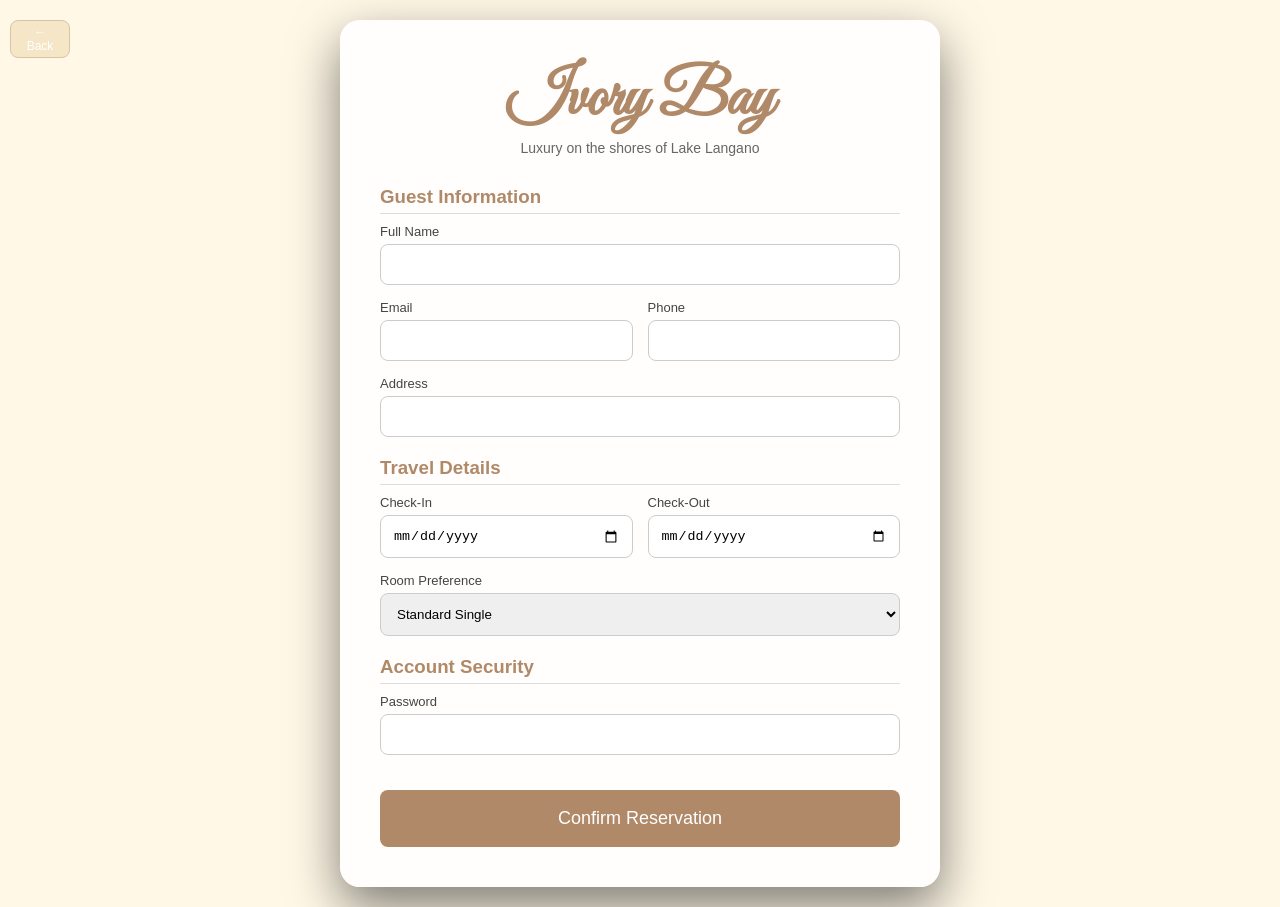
==== booking_page.html @ 1a052c82 "Add files via upload" ====
<!DOCTYPE html>
<html>
<head>
<title>Ivory Bay - Booking</title>

<link href="https://fonts.googleapis.com/css2?family=Great+Vibes&family=Poppins&display=swap" rel="stylesheet">

<style>

*{
margin:0;
padding:0;
box-sizing:border-box;
}

body{
font-family:Poppins;
background:#fff8e7;
background-size:cover;
background-position:center;
min-height:100vh;
display:flex;
justify-content:center;
align-items:center;
padding:20px;
}

body {
  margin: 0;
  font-family: Arial, sans-serif;
  color: white;
}

.back-btn {
  position: fixed;
  left: 10px;
  right: 0px;
  top: 0px;
  width: 60px;
  height: 30px;
  background-color: #F5E6C8;
  border: 1px solid #d8c3a5;
  font-size: 12px;
  cursor: pointer;
  display: flex;
  align-items: center;
  justify-content: center;
}

.back-btn:hover {
  background-color: #e8d6b8;
}

.booking-container{
background:rgba(255,255,255,0.9);
padding:40px;
border-radius:20px;
width:100%;
max-width:600px;
box-shadow:0 20px 50px rgba(0,0,0,0.5);
}

header h1{
font-family:Great Vibes;
font-size:64px;
color:#b08968;
text-align:center;
}

header p{
text-align:center;
color:#666;
margin-bottom:30px;
font-size:14px;
}

h3{
color:#b08968;
margin:20px 0 10px 0;
border-bottom:1px solid #ddd;
padding-bottom:5px;
}

.input-row{
display:flex;
gap:15px;
}

.input-group{
flex:1;
margin-bottom:15px;
}

label{
display:block;
margin-bottom:5px;
color:#444;
font-size:13px;
}

input,select{
width:100%;
padding:12px;
border:1px solid #ccc;
border-radius:8px;
}

button{
width:100%;
padding:18px;
background:#b08968;
color:white;
border:none;
border-radius:8px;
font-size:18px;
cursor:pointer;
margin-top:20px;
}

button:hover{
background:#7f5539;
}

@media (max-width: 768px) {

body {
  padding: 10px;
}

.booking-container{
  padding: 20px;
  border-radius: 15px;
}

header h1{
  font-size: 40px;
}

header p{
  font-size: 12px;
}

.input-row{
  flex-direction: column;
  gap: 0;
}

input, select{
  font-size: 14px;
}

button{
  font-size: 16px;
  padding: 14px;
}

h3{
  font-size: 16px;
}
}

</style>
</head>

<body>

  <button class="back-btn" onclick="goBack()">← Back</button>

<div class="booking-container">

<header>
<h1>Ivory Bay</h1>
<p>Luxury on the shores of Lake Langano</p>
</header>

<form id="bookingForm">

<h3>Guest Information</h3>

<div class="input-group">
<label>Full Name</label>
<input type="text" id="name" required>
</div>

<div class="input-row">

<div class="input-group">
<label>Email</label>
<input type="email" id="email" required>
</div>

<div class="input-group">
<label>Phone</label>
<input type="text" id="phone" required>
</div>

</div>

<div class="input-group">
<label>Address</label>
<input type="text" id="address" required>
</div>

<h3>Travel Details</h3>

<div class="input-row">

<div class="input-group">
<label>Check-In</label>
<input type="date" required>
</div>

<div class="input-group">
<label>Check-Out</label>
<input type="date" required>
</div>

</div>

<div class="input-group">
<label>Room Preference</label>

<select>

    <optgroup label="Single">
        <option>Standard Single</option>
        <option>Premium Single</option>
    </optgroup>

    <optgroup label="Deluxe">
        <option>Executive Deluxe</option>
        <option>Family Deluxe</option>
        <option>Deluxe Premium</option>
    </optgroup>

    <optgroup label="Suite">
        <option>Presidential Suite</option>
        <option>Residential Suite</option>
        <option>Honeymoon Suite</option>
    </optgroup>

</select>

</div>

<h3>Account Security</h3>

<div class="input-group">
<label>Password</label>
<input type="password" id="password" required>
</div>

<button type="submit">Confirm Reservation</button>

</form>

</div>

<script>

var form = document.getElementById("bookingForm");

form.onsubmit = function(e){

e.preventDefault();

var name = document.getElementById("name").value;
var email = document.getElementById("email").value;
var phone = document.getElementById("phone").value;
var address = document.getElementById("address").value;
var password = document.getElementById("password").value;

if(name=="" || email=="" || phone=="" || address==""){
alert("Please fill all guest information");
return;
}

if(password.length<8){
alert("Password must be at least 8 characters");
return;
}

alert("Thank you "+name+"! Confirmation sent to "+email);

}
function goBack() {
window.history.back();
}
</script>

<!--Start of Tawk.to Script-->
<script type="text/javascript">
var Tawk_API=Tawk_API||{}, Tawk_LoadStart=new Date();
(function(){
var s1=document.createElement("script"),s0=document.getElementsByTagName("script")[0];
s1.async=true;
s1.src='https://embed.tawk.to/6a08e024cf689a1c314bbd35/1jopan3p9';
s1.charset='UTF-8';
s1.setAttribute('crossorigin','*');
s0.parentNode.insertBefore(s1,s0);
})();
</script>
<!--End of Tawk.to Script-->

</body>
</html>
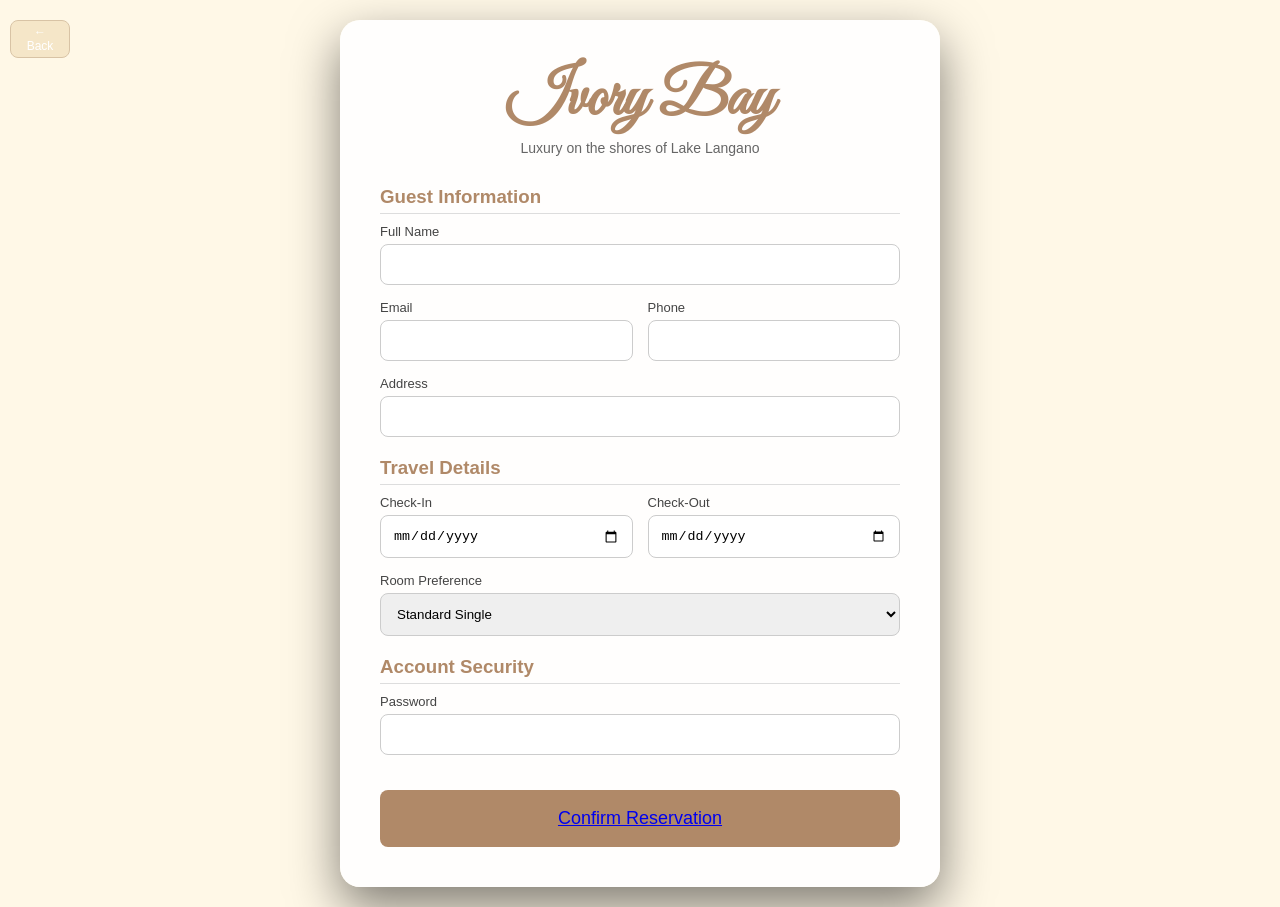
==== commit ae53c1db: "Update booking_page.html" ====
--- a/booking_page.html
+++ b/booking_page.html
@@ -250,7 +250,9 @@
 <input type="password" id="password" required>
 </div>
 
-<button type="submit">Confirm Reservation</button>
+<button type="submit">
+  <a href="service_page.html">Confirm Reservation</a>
+</button>
 
 </form>
 
@@ -303,4 +305,4 @@
 <!--End of Tawk.to Script-->
 
 </body>
-</html>+</html>
